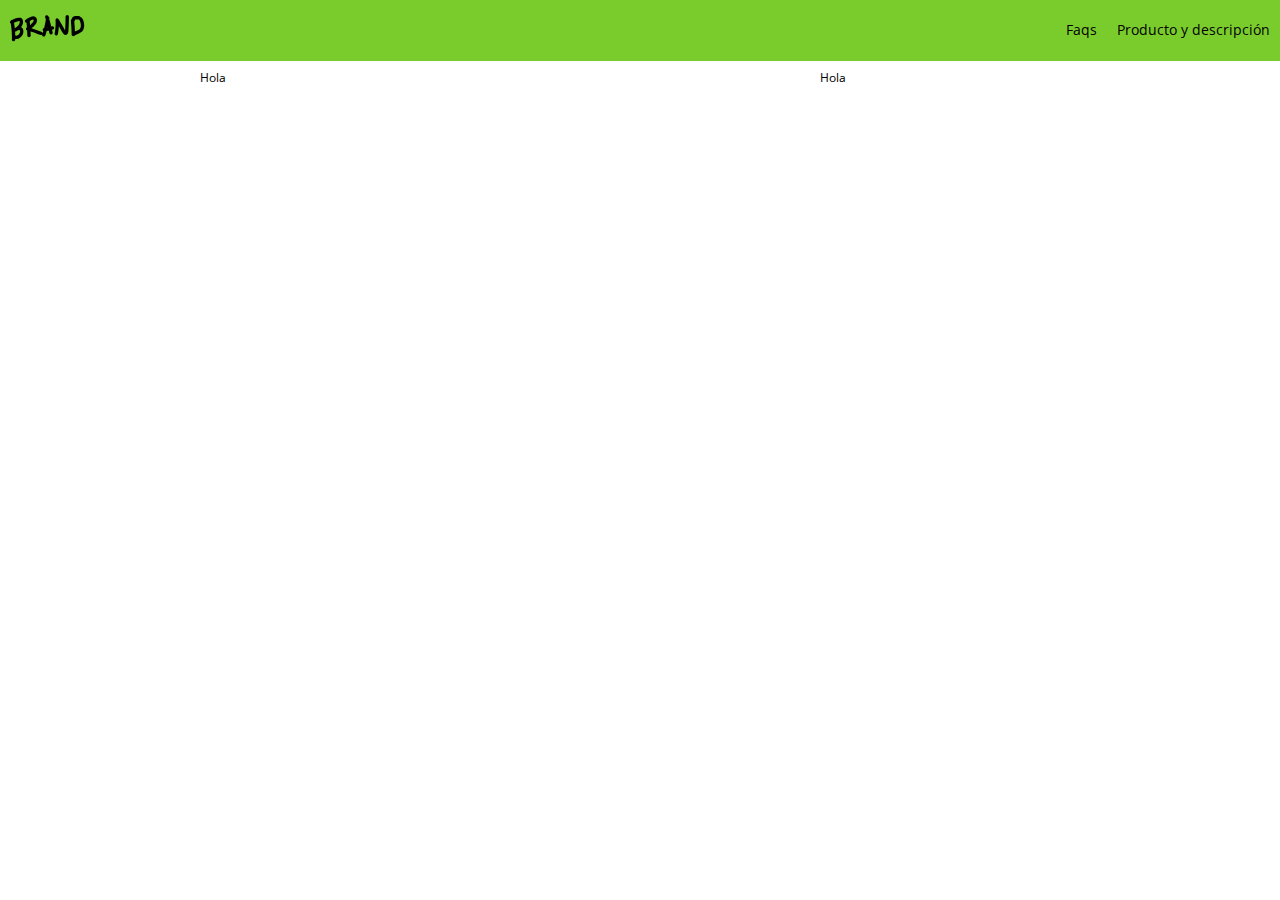
==== producto.html @ 9c4a72a9 "Grillas" ====
<!DOCTYPE html>
<html lang="en">
<head>
    <meta charset="UTF-8">
    <meta name="viewport" content="width=device-width, initial-scale=1.0">
    <meta http-equiv="X-UA-Compatible" content="ie=edge">
    <link rel="stylesheet" href="css/grid.css">    
    <link rel="stylesheet" href="css/animation.css">    
    <link rel="stylesheet" href="css/normalize.css">    
    <link rel="stylesheet" href="css/styles.css">
    <link rel="stylesheet" href="css/mobile.css">
    <title>Brand</title>
</head>
<body>
    <!-- Aqui empieza el nav -->
    <nav class="fadeInDown">
        <div class="brand-img">
            <img src="img/logo.png" alt="">
        </div>
        <div class="nav_options">
            <ul>
                <li><a href="">Faqs</a></li>
                <li><a href="">Producto y descripción</a></li>
            </ul>
        </div>
    </nav>
    <!-- Aqui termina el nav -->

    <div class="container">
        <div class="row">
            <div class="col-8">Hola</div>
            <div class="col-2">Hola</div>
        </div>
    </div>

   

<script src="js/index.js"></script>
</body>
</html>
---- css/grid.css ----
.container{
    max-width: 900px;
    margin: auto;
}

.row{
    display: flex;
}

.col-1{
    width: 8.33333333333%
}

.col-2{
    width: 16.6666666666%;;
}

.col-3{
    width: 24.9999999999%;
}


.col-4{
    width: 33.333333332%;
}

.col-5{
    width: 41.666666665%;
}

.col-6{
    width: 49.999999998%;
}

.col-7{
    width: 58.333333331%;
}

.col-8{
    width: 66.666666664%;
}

.col-9{
    width: 74.999999997%;
}

.col-10{
    width: 83.33333333%;
}

.col-11{
    width: 91.666666663%;
}

.col-12{
    width: 100%;
}

.col-1,.col-2,.col-3,.col-4,.col-5,.col-6,.col-7,.col-8,.col-9,.col-10,.col-11,.col-12{
    padding: 10px;
}

@media (max-width:900px){
    .col-1,.col-2,.col-3,.col-4,.col-5,.col-6,.col-7,.col-8,.col-9,.col-10,.col-11,.col-12{
        padding: 10px;
    }
    .row{
        display:inherit;
    }

}
---- css/animation.css ----
.fadeIn{
    animation-duration: 4s;
    animation-fill-mode: both;
    animation-name: fadeIn;
    -webkit-animation-duration: 4s;
    -webkit-animation-fill-mode: both;
    -webkit-animation-name: fadeIn;
}

@keyframes fadeIn {
    0%{
        opacity: 0;
    }
    100%{
        opacity: 1;
    }
}

.fadeInDown{
    animation-duration: 1s;
    -webkit-animation-duration: 1s;
    animation-fill-mode: both;
    -webkit-animation-fill-mode: both;
    animation-name: fadeInDown;
    -webkit-animation-name: fadeInDown;
}

@keyframes fadeInDown {
    0%{
        opacity: 0;
        -webkit-transform: translate3d(0,-100%,0);
        transform: translate3d(0,-100%,0);
    }
    100%{
        opacity: 1;
        -webkit-transform: translate3d(0,0,0);
        transform: translate3d(0,0,0);
    }
}

.fadeInUp{
    animation-duration: 1s;
    -webkit-animation-duration: 1s;
    animation-fill-mode: both;
    -webkit-animation-fill-mode: both;
    animation-name: fadeInUp;
    -webkit-animation-name: fadeInUp;
}

@keyframes fadeInUp {
    0%{
        opacity: 0;
        -webkit-transform: translate3d(0,100%,0);
        transform: translate3d(0,100%,0);
    }
    100%{
        opacity: 1;
        -webkit-transform: translate3d(0,0,0);
        transform: translate3d(0,0,0);
    }
}
---- css/styles.css ----
/*VARIABLEs
Todo dentro de root sera accesible en las demas clases*/

@import url('https://fonts.googleapis.com/css?family=Open+Sans:400,700');

:root{
    --green-color:#7ACC2D;
    --white-color:white;
    --black-color:black;
    --dark-color:#313337;
    --white-light-color:#EEEEEE;
    /*Espaciado*/
    --space:10px;

    /*Tipografía*/
    --normal-font:12px;
    --bold-font:17px;
    --title-font:30px;

    /*Box shadow*/
    --box:  0 0 1px #c1bcbd;  /* x y size*/
}



html,body{
    padding: 0;
    margin: 0;
    font-size: var(--normal-font);
    font-family: 'Open Sans', sans-serif;
}

nav {
    display: flex;
    background-color: var(--green-color);
    padding: var(--space);
    color: var(--white-color);
    justify-content: space-between;
    align-items: center;
}

nav ul{
    display: flex;
}

nav li{
    padding-left: 20px;
    list-style: none;
}

nav li a {
    color: var(--black-color);
    text-decoration: none;
    font-size:1.2em;
}

nav li a:hover{
    color: var(--white-color);
}


/***   MAIN SECTION ******/

.main-section{
    padding: 10%;
    text-align: center;
}

.products{
    background-image: url("../img/curve.png");
    max-height: 50px;
    background-size:cover;
    background-position: center top;
    display: flex;
    justify-content:center; 
    padding: 20%;
}

.product{
    padding: 10px;
    margin-top: -340px;
}
.product .content{
    background-color: var(--white-color);
    padding: 15px;
    box-shadow: var(--box);
}

.img-content{
    text-align: center;
}

.main-button{
    background-color: var(--green-color);
    width: 100%;
    padding: var(--space);
    font-size: 17px;
    color: var(--white-color);
    border:0;
    cursor: pointer;
    border-radius: 2px;
}

.main-button:hover{
    background-color: rgb(81, 136, 30);
}

#characteristics{
    display: flex;
    justify-content: space-around;
    align-items: center;
    padding: 100px;
} 

#characteristics img{
    max-width: 200px;
    padding-bottom: 20px; 
}

.charac{
    display: flex;
    align-items: center;
    flex-direction: column;
    padding: 0 100px;  
}

.mentions-title{
    font-size: var(--bold-font);
    display: flex;
    justify-content: center;
    align-items: center;
    padding: 50px;
    padding-top:0; 
}

#mentions{
    display: flex;
    justify-content: center;
    align-items: center;    
    padding-bottom: 50px;
}

.mention{
    width: 240px;
    display: flex;
    flex-direction: column;
    box-shadow: var(--box);
    margin: 0 5px;
    box-sizing: border-box;
}

.mention-img-content{
    margin: 0;
    height: 100px;
    width: 240px;
}

.mention-img-content img{
    object-fit: cover;
    width: 100%;
    height: 100%;
}

.mention-name,
.mention-desc{
    padding: 5px;
}

.mention-name h3{
    margin: 0;
}
---- css/mobile.css ----
@media screen and (max-width:1200px){
    .products{
        height: auto;
        padding-top: 400px;
    }

    .main-section{
        padding: 4%;
    }

    #mentions{
        height: auto;
        flex-wrap: wrap;
    }

    #characteristics {
        padding-left: 0;
        padding-right: 0;
    }
    
    #characteristics img{
        max-width: 120px;
        padding-bottom: 20px; 
        
    }
    
    .charac{
        display: flex;
        align-items: center;
        flex-direction: column;
        padding: 0 100px;  
    }
}

@media screen and (max-width:800px){
    .main-section{
        padding: 4%;
    }


    #characteristics,
    #mentions{
        height: auto;
        flex-wrap: wrap;
    }

    .mention{
        margin-top:20px;
    }
}

@media screen and (max-width:700px){
    .products{
        display: inherit;
        height: auto;
        padding-top: 0;
    }
    .product{
        margin-top: auto;
    }
    .main-section{
        padding: 4%;
    }

    #characteristics {
        margin-top: 500px;
    }

    #characteristics,
    #mentions{
        height: auto;
        flex-wrap: wrap;
    }

    .mention{
        margin-top:20px;
    }
}
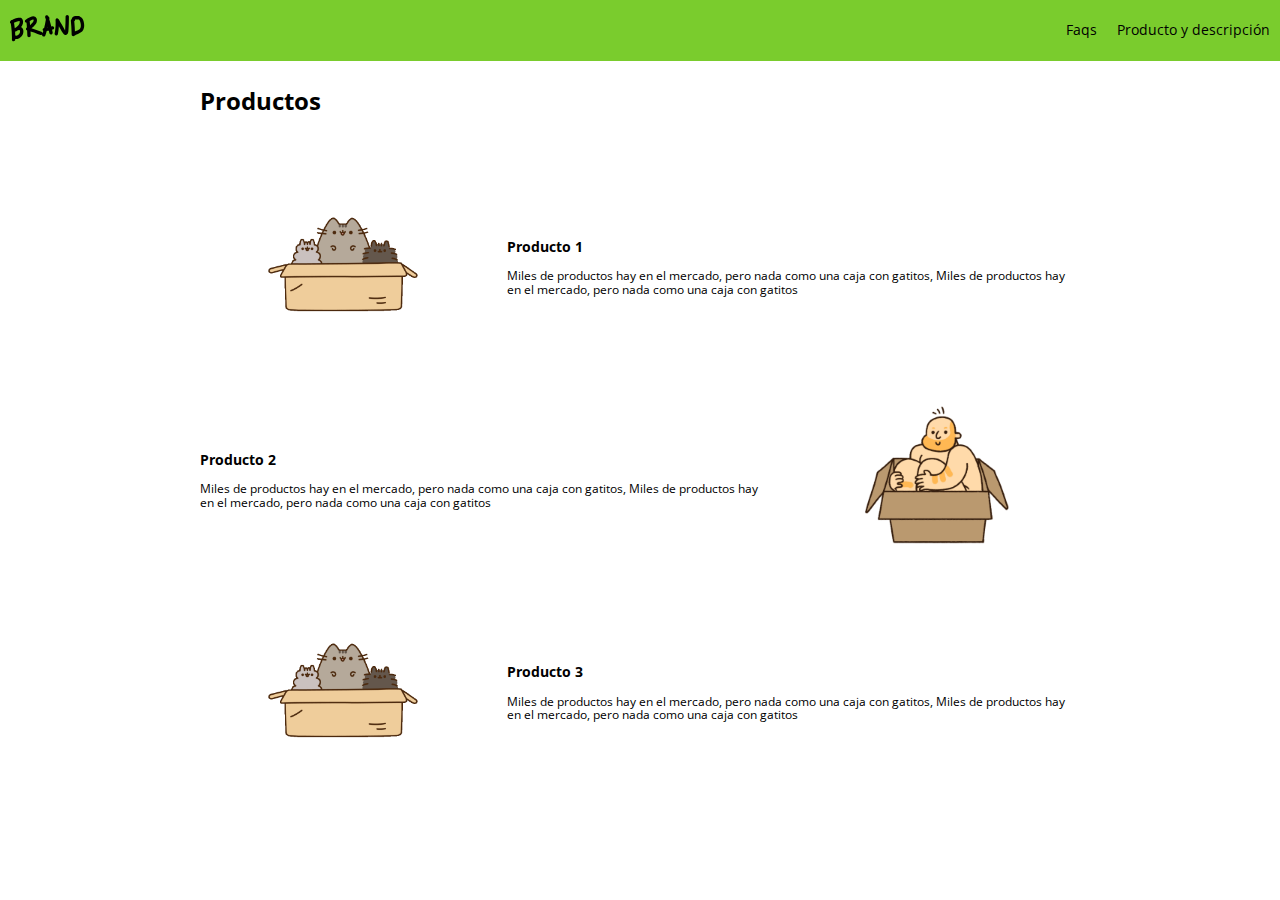
==== commit c892e520: "Pag producto" ====
--- a/producto.html
+++ b/producto.html
@@ -27,9 +27,46 @@
     <!-- Aqui termina el nav -->
 
     <div class="container">
-        <div class="row">
-            <div class="col-8">Hola</div>
-            <div class="col-2">Hola</div>
+        <div class="row pb-4">
+            <div class="col-12">
+                <h1>Productos</h1>
+            </div>
+        </div>
+        <div class="row pb-4 align-center ">
+            <div class="col-4 text-center">
+                <img src="img/box2.png" alt="">
+            </div>
+            <div class="col-8">
+                <h3>Producto 1</h3>
+                <p>Miles de productos hay en el mercado, 
+                    pero nada como una caja con gatitos, 
+                    Miles de productos hay en el mercado, 
+                    pero nada como una caja con gatitos</p>
+            </div>
+        </div>
+        <div class="row pb-4  align-center">
+            <div class="col-8">
+                <h3>Producto 2</h3>
+                <p>Miles de productos hay en el mercado, 
+                    pero nada como una caja con gatitos, 
+                    Miles de productos hay en el mercado, 
+                    pero nada como una caja con gatitos</p>
+            </div>
+            <div class="col-4 text-center">
+                <img src="img/box1.png" alt="">
+            </div>
+        </div>
+        <div class="row pb-4  align-center">
+            <div class="col-4 text-center">
+                <img src="img/box2.png" alt="">
+            </div>
+            <div class="col-8">
+                <h3>Producto 3</h3>
+                <p>Miles de productos hay en el mercado, 
+                    pero nada como una caja con gatitos, 
+                    Miles de productos hay en el mercado, 
+                    pero nada como una caja con gatitos</p>
+            </div>
         </div>
     </div>
 
--- a/css/grid.css
+++ b/css/grid.css
@@ -1,3 +1,20 @@
+.text-center{
+    text-align: center;
+}
+
+.pb-4{
+    padding-bottom: 40px;
+}
+
+.align-center{
+    align-items: center;
+}
+
+.border-cat {
+    border: 1px solid rgba(0, 0, 0, 0.7);
+    border-radius: 4px;
+}
+
 .container{
     max-width: 900px;
     margin: auto;
@@ -67,5 +84,4 @@
     .row{
         display:inherit;
     }
-
 }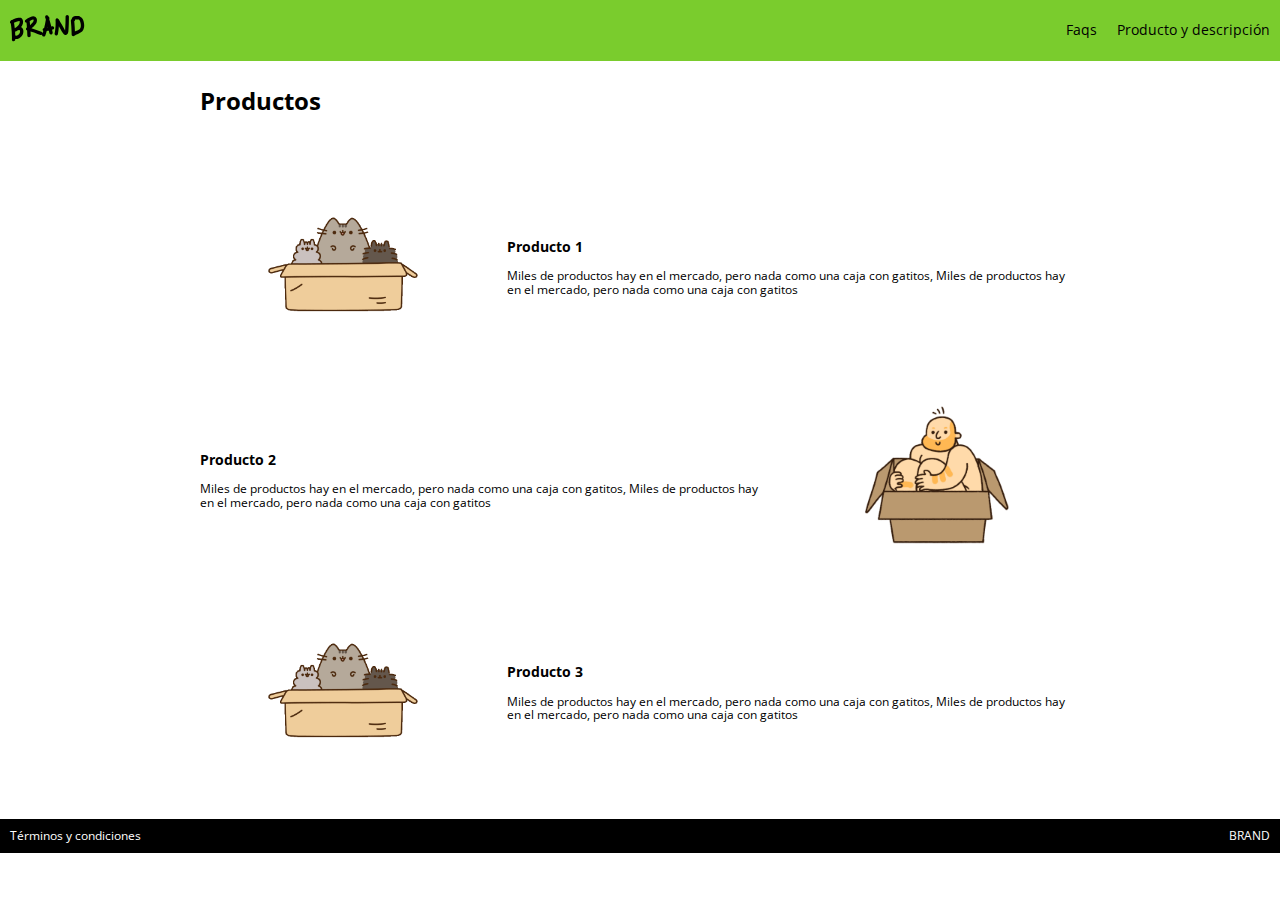
==== commit 3278e7ef: "Ajustes" ====
--- a/producto.html
+++ b/producto.html
@@ -70,7 +70,12 @@
         </div>
     </div>
 
-   
+    <!-- Inicio de footer -->
+    <footer>
+        <div class="option">Términos y condiciones</div>
+        <div class="option">BRAND</div>
+      </footer>
+      <!-- Fin de Footer -->
 
 <script src="js/index.js"></script>
 </body>
--- a/css/styles.css
+++ b/css/styles.css
@@ -30,6 +30,11 @@
     font-family: 'Open Sans', sans-serif;
 }
 
+label{
+    font-size: var(--normal-font);
+
+}
+
 nav {
     display: flex;
     background-color: var(--green-color);
@@ -141,7 +146,7 @@
 }
 
 .mention{
-    width: 240px;
+    width: 300px;
     display: flex;
     flex-direction: column;
     box-shadow: var(--box);
@@ -151,8 +156,8 @@
 
 .mention-img-content{
     margin: 0;
-    height: 100px;
-    width: 240px;
+    height: 150px;
+    width: 300px;
 }
 
 .mention-img-content img{
@@ -168,4 +173,48 @@
 
 .mention-name h3{
     margin: 0;
+}
+
+/************* Payment*/
+
+.module-pay{
+    background-color: var(--white-light-color);
+    box-shadow: var(--box);
+    padding: var(--space);
+}
+
+.module-pay-img{
+    max-width: 150px;
+    text-align: center;
+    margin:auto; 
+}
+
+.data_form{
+    margin-bottom:5px;
+    width: 100%;
+    height: 35px;
+    border-radius: 2px;
+    border:1px solid black;
+    box-sizing: border-box;
+}
+
+.module-pay .main-button{
+    margin-top: 10px;
+}
+
+/************* Payment*/
+
+
+/* ------------------------------------------- Footer */
+footer{
+    display: flex;
+    justify-content: space-between;
+    font-size: var(--normal);
+    background-color: var(--black-color);
+    padding: var(--space);
+    color: var(--white-color);
+  }
+
+.option a{
+    color: var(--green-color);
 }